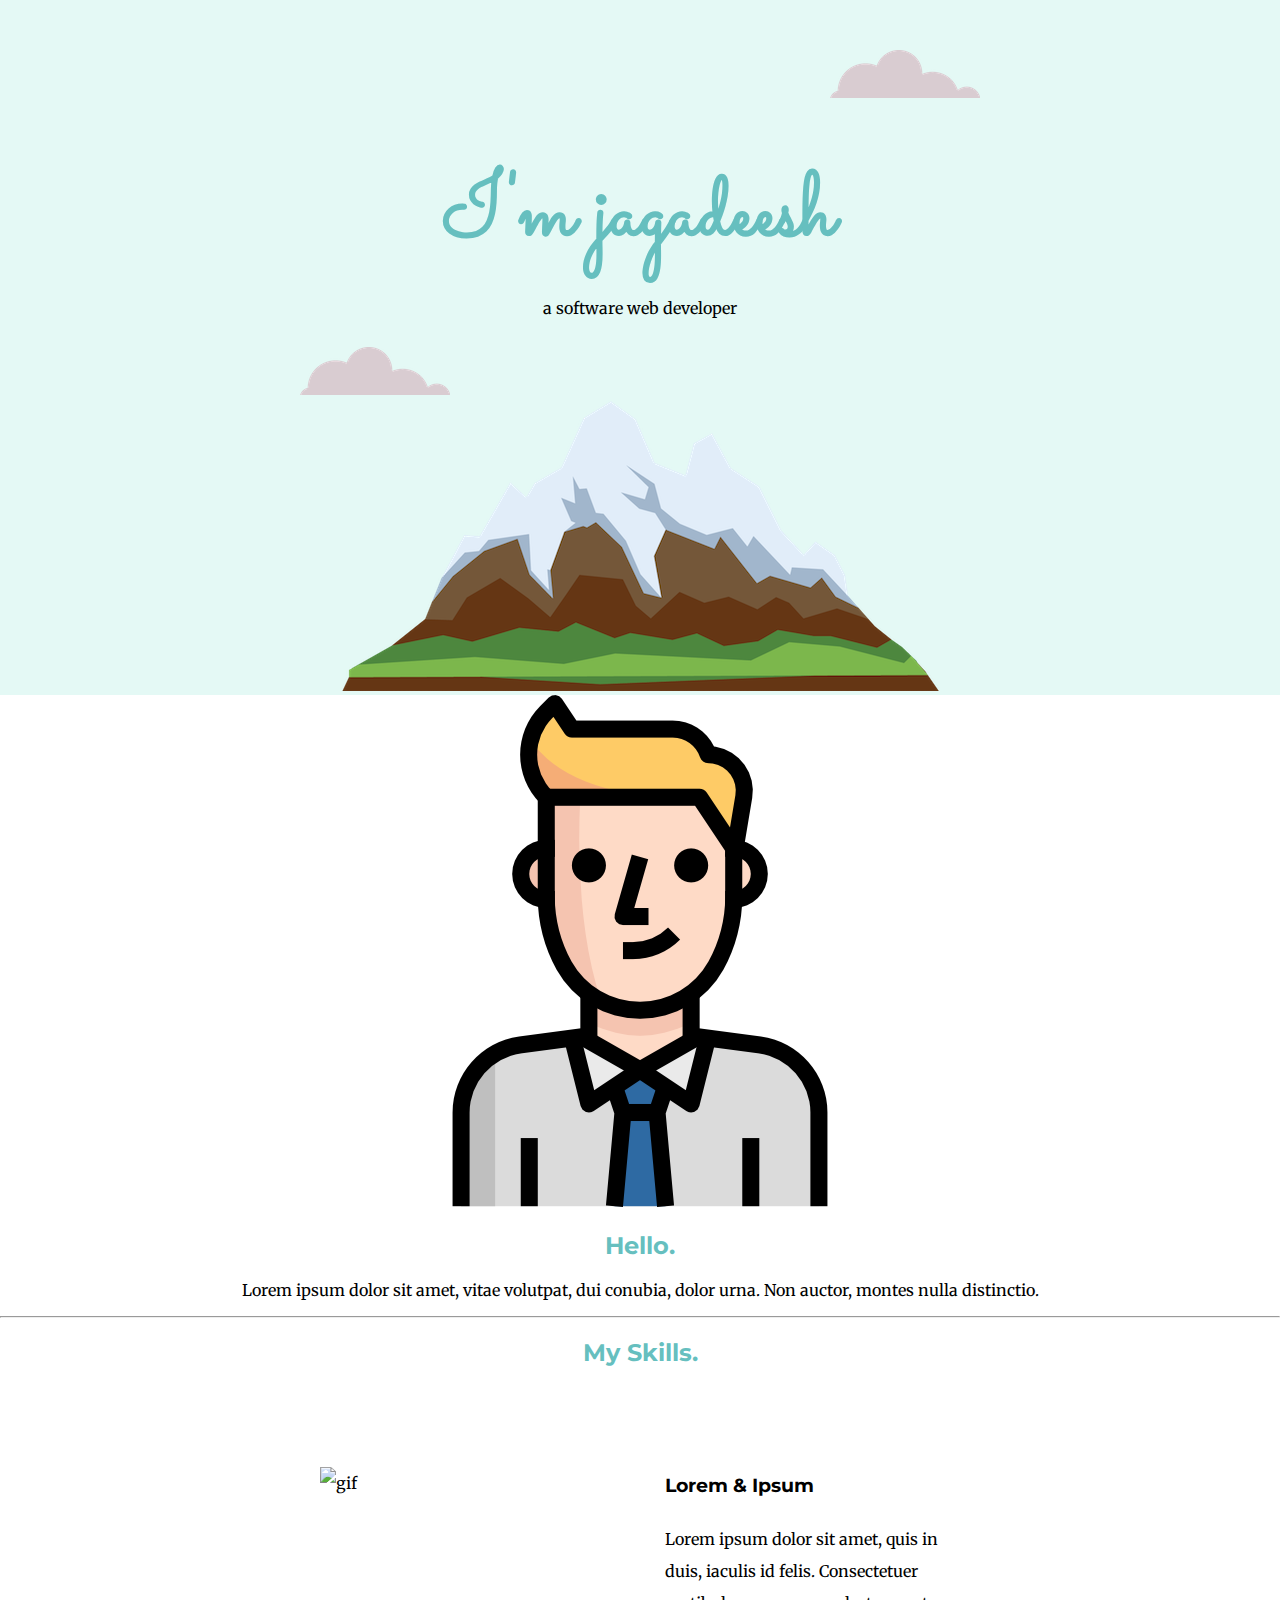
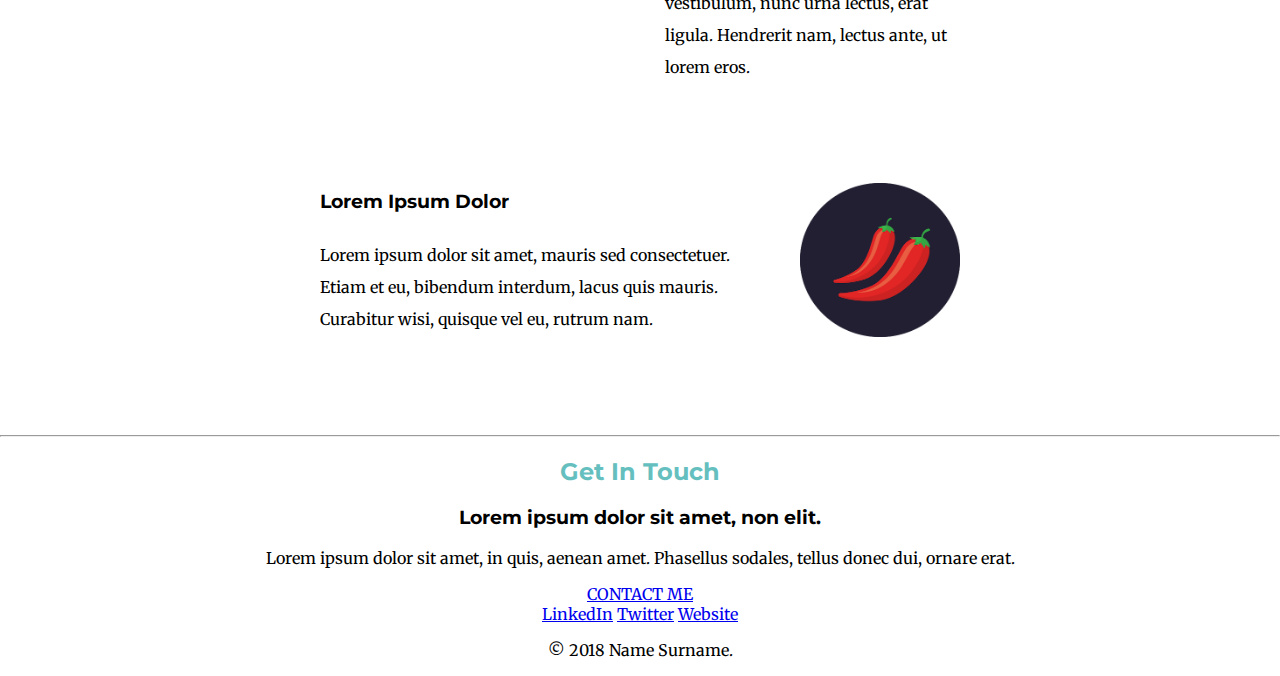
==== index.html @ 96c1adb2 "added files" ====
<!DOCTYPE html>
<html lang="en" dir="ltr">
  <head>
    <meta charset="utf-8">
    <title>jagath</title>
    <link rel="stylesheet" href="css/styles.css">
    <link rel="icon" href="favicon.ico">
    <link href="https://fonts.googleapis.com/css?family=Merriweather|Montserrat|Sacramento&display=swap" rel="stylesheet">
  </head>
  <body>
    <div class="top-container">
      <img class="top-cimg" src="images/cloud.png" alt="cloud">
      <h1>I'm jagadeesh</h1>
      <p id="id1">a software web developer</p>
      <img class="bottom-cimg" src="images/cloud.png" alt="cloud">
      <img src="images/mountain.png" alt="cloud">

    </div>
    <div class="middle-container">
  <div class="profile">
    <img src="images/boy.png" alt="boy-image">
    <h2>Hello.</h2>
    <p>Lorem ipsum dolor sit amet, vitae volutpat, dui conubia, dolor urna. Non auctor, montes nulla distinctio.</p>
  </div>
  <hr>
  <div class="skills">
    <h2>My Skills.</h2>
    <div class="skill-row">
      <img class="img1" src="https://media.giphy.com/media/6mkfj3LKowCe4/giphy.gif" alt="gif">
      <h3>Lorem & Ipsum</h3>
      <p>Lorem ipsum dolor sit amet, quis in duis, iaculis id felis. Consectetuer vestibulum, nunc urna lectus, erat ligula. Hendrerit nam, lectus ante, ut lorem eros.</p>
    </div>
    <div class="skill-row">
      <img class="chilli-img" src="images/chillies.png" alt="chilli">
      <h3>Lorem Ipsum Dolor</h3>
      <p>Lorem ipsum dolor sit amet, mauris sed consectetuer. Etiam et eu, bibendum interdum, lacus quis mauris. Curabitur wisi, quisque vel eu, rutrum nam.</p>
    </div>
  </div>
  <hr>
  <div class="contact-me">
    <h2>Get In Touch</h2>
    <h3>Lorem ipsum dolor sit amet, non elit.</h3>
    <p>Lorem ipsum dolor sit amet, in quis, aenean amet. Phasellus sodales, tellus donec dui, ornare erat.</p>
    <a class="btn" href="mailto:name@email.com">CONTACT ME</a>
  </div>
</div>


<div class="bottom-container">
  <a class="footer-link" href="https://www.linkedin.com/">LinkedIn</a>
  <a class="footer-link" href="https://twitter.com/">Twitter</a>
  <a class="footer-link" href="https://www.appbrewery.co/">Website</a>
  <p>© 2018 Name Surname.</p>
</div>

  </body>
</html>
---- css/styles.css ----
body{
  margin: 0;
  text-align: center;
  font-family: 'Merriweather',sans-serif ;
}

h1{
  margin: 50px auto 0 auto;
  font-size: 5.625em;
  font-family: 'Sacramento',sans-serif ;
  color: #66BFBF;
}

#id1{
  font-weight: normal;
}

h2{
font-family: 'Montserrat',sans-serif ;
color: #66BFBF;
}

h3{
  font-family: 'Montserrat',sans-serif ;
}

.top-container{
  background-color: #E4F9F5;
  position: relative;
  padding-top: 100px;
}

.middle-container{

}

.bottom-container{

}

.top-cimg{
  position: absolute;
  right: 300px;
  top: 50px;
}

.bottom-cimg{
  position: absolute;
  bottom: 300px;
  left: 300px;
}

.skill-row{
  width: 50%;
  margin : 100px auto;
  text-align: left;
  line-height: 2;
}

.img1{
  width: 50%;
  float: left;
  height: 200px;
  margin-right: 25px;
}

.chilli-img{
  width: 25%;
  float: right;
  margin-left: 25px;
}
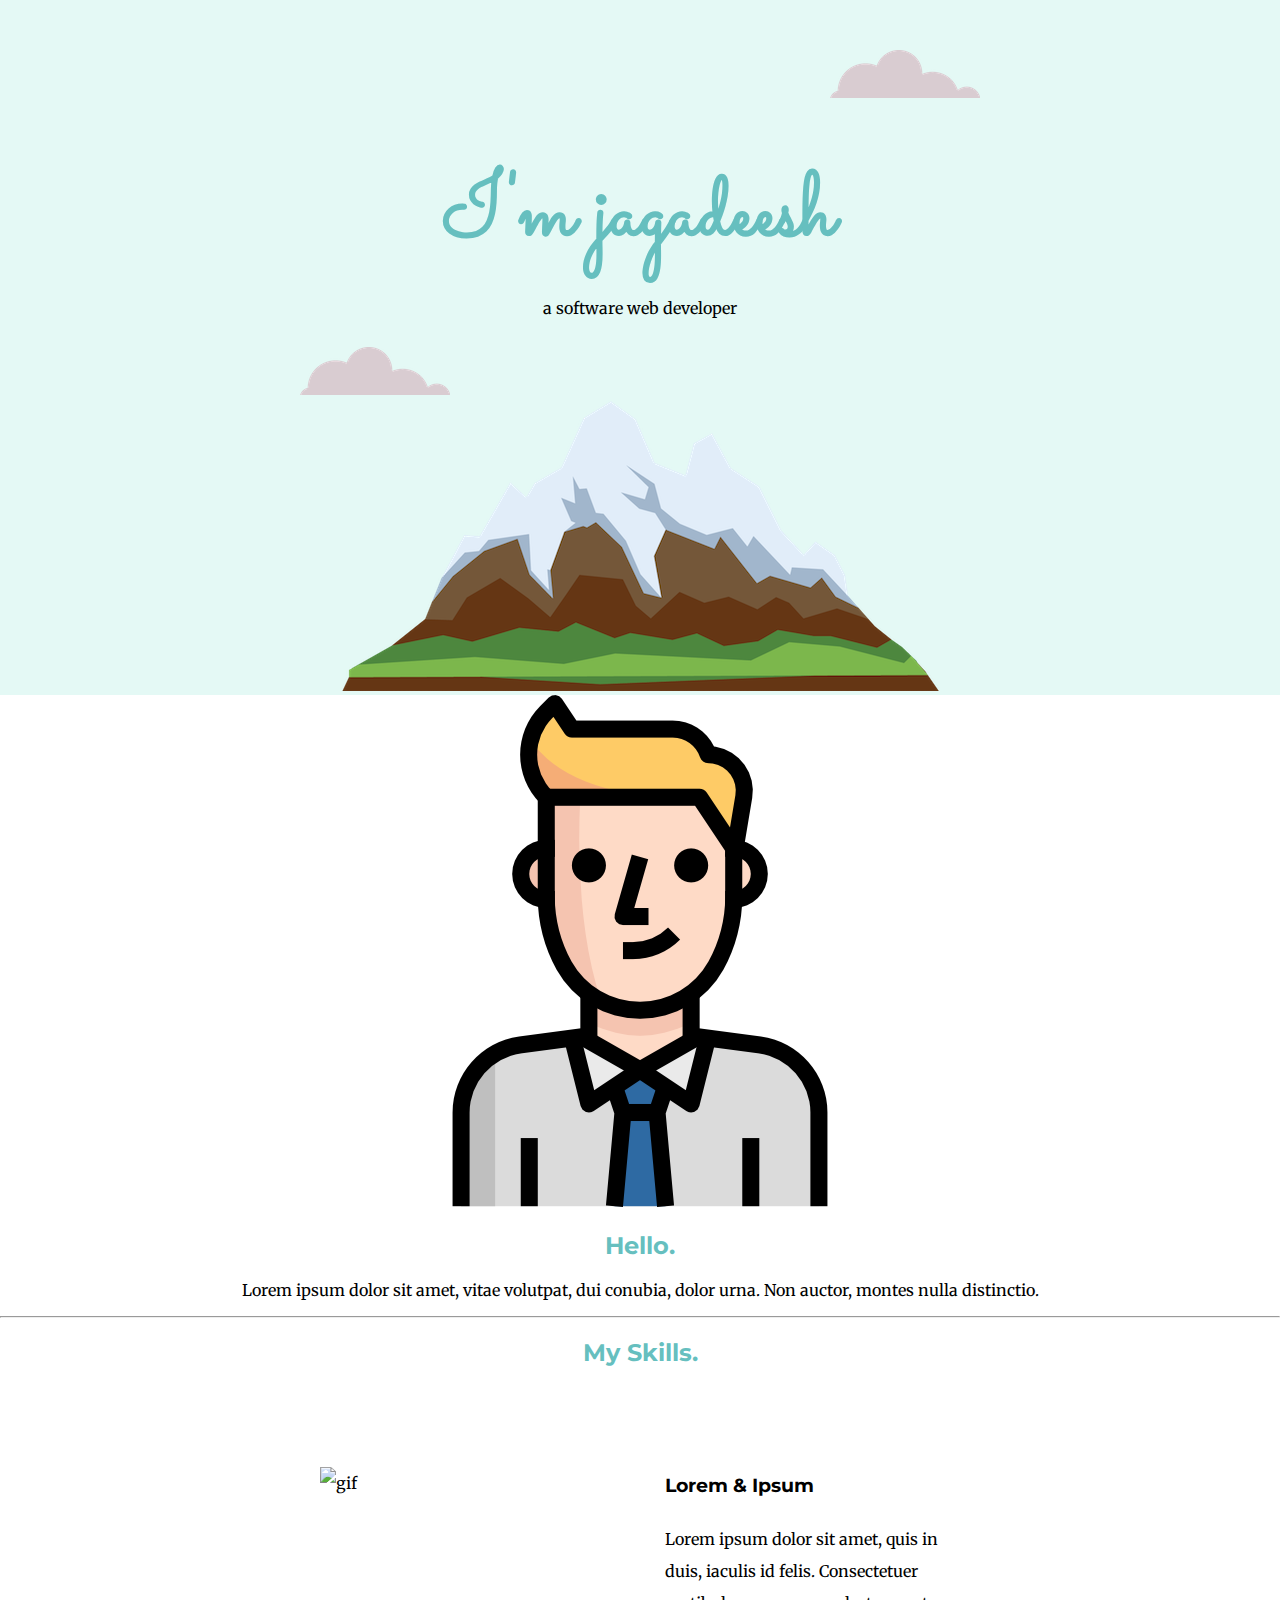
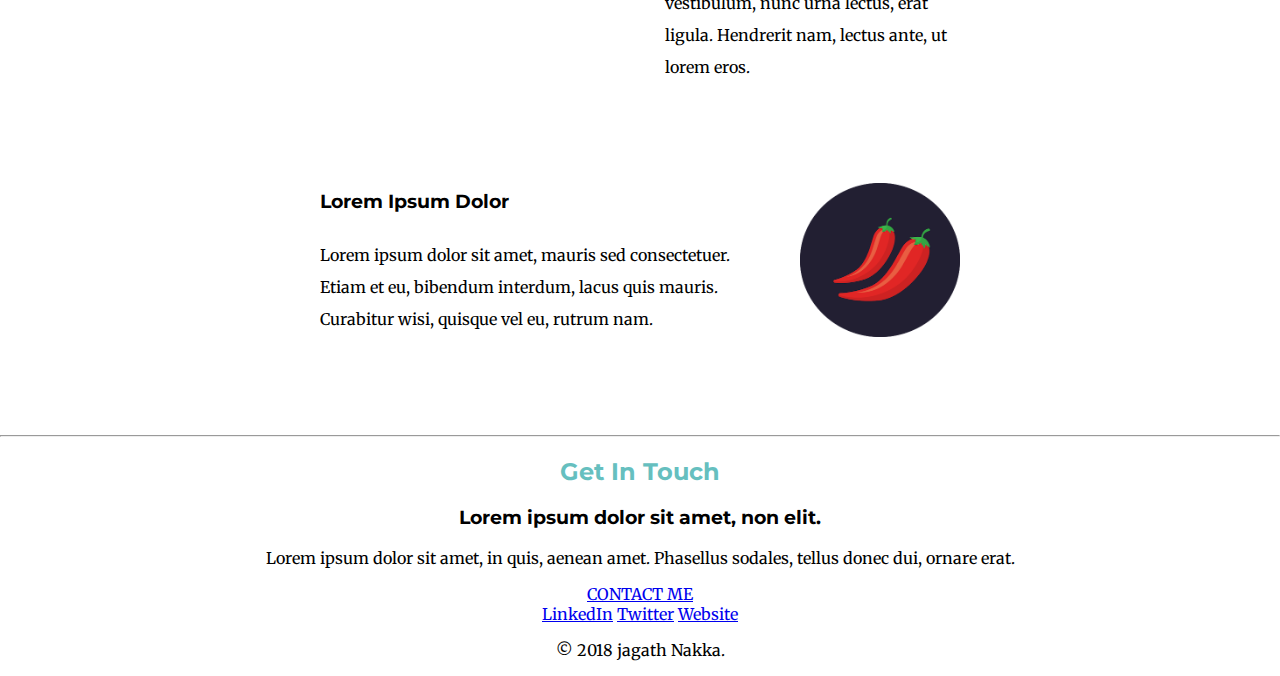
==== commit 55c9ad08: "Update index.html" ====
--- a/index.html
+++ b/index.html
@@ -20,7 +20,7 @@
   <div class="profile">
     <img src="images/boy.png" alt="boy-image">
     <h2>Hello.</h2>
-    <p>Lorem ipsum dolor sit amet, vitae volutpat, dui conubia, dolor urna. Non auctor, montes nulla distinctio.</p>
+    <p class="pro">Lorem ipsum dolor sit amet, vitae volutpat, dui conubia, dolor urna. Non auctor, montes nulla distinctio.</p>
   </div>
   <hr>
   <div class="skills">
@@ -50,7 +50,7 @@
   <a class="footer-link" href="https://www.linkedin.com/">LinkedIn</a>
   <a class="footer-link" href="https://twitter.com/">Twitter</a>
   <a class="footer-link" href="https://www.appbrewery.co/">Website</a>
-  <p>© 2018 Name Surname.</p>
+  <p>© 2018 jagath Nakka.</p>
 </div>
 
   </body>
